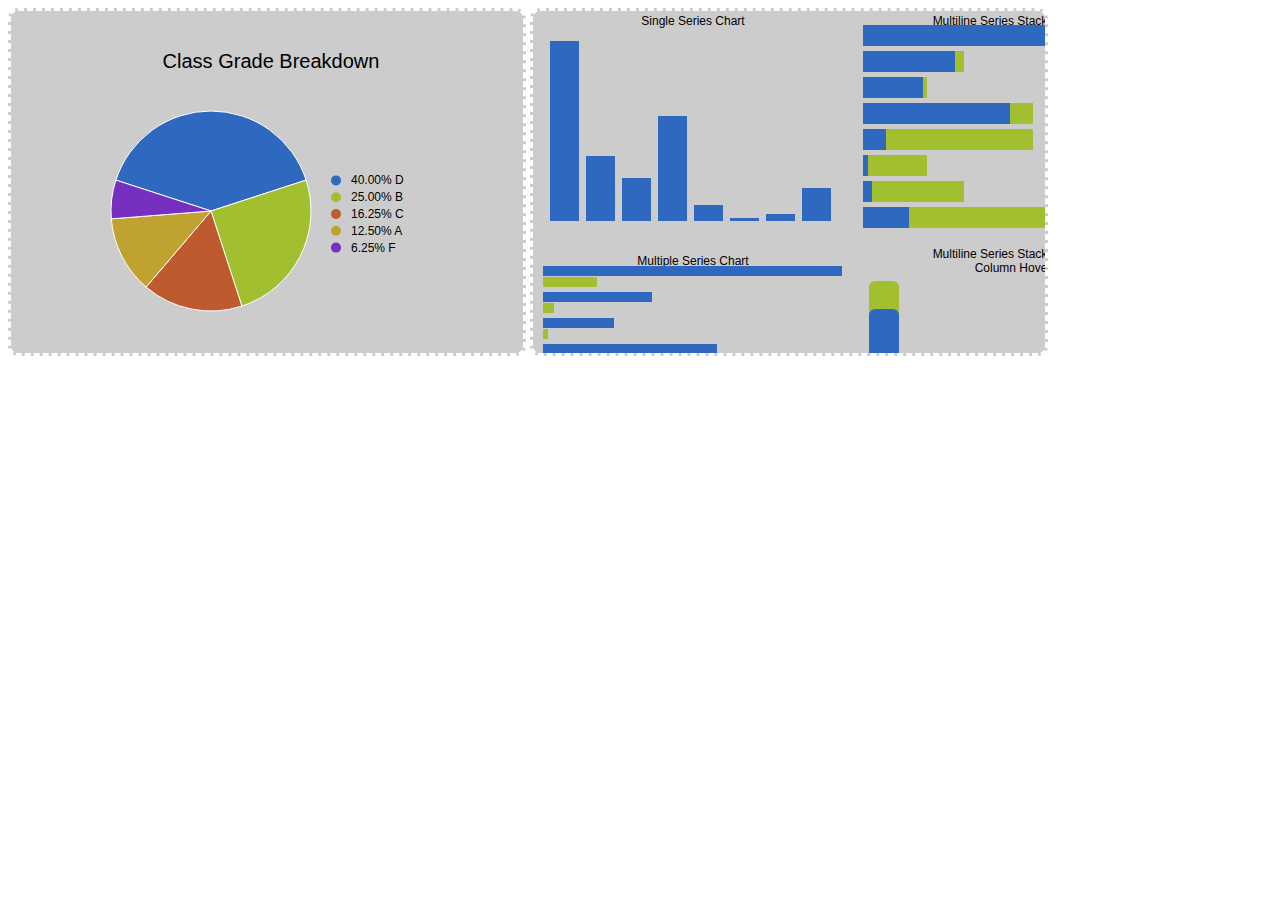
==== src/index.html @ e506d2e5 "Added some backing CSS and Graphs. Renamed "index.htm" -> "index.html" | I find .htm incorrect, even" ====
<!DOCTYPE html PUBLIC "-//W3C//DTD XHTML 1.0 Transitional//EN" "http://www.w3.org/TR/xhtml1/DTD/xhtml1-transitional.dtd">
<html xmlns="http://www.w3.org/1999/xhtml">
    <head>
        <meta http-equiv="Cache-Control" content="No-Cache" />
        <meta http-equiv="Content-Type" content="text/html; charset=utf-8" />

        <link rel="stylesheet" type="text/css" href="style.css" />

        <!-- jQuery and Plugins -->
        <script language="javascript" type="text/javascript" src="jQuery.js"></script>
        <!-- End jQuery and Plugins -->

        <!-- RaphaelJS + g.RaphaelJS for graphs -->
        <script language="javascript" type="text/javascript" src="lib/raphael-min.js"></script>
        <script language="javascript" type="text/javascript" src="lib/g.raphael-min.js"></script>
        <script language="javascript" type="text/javascript" src="lib/g.bar-min.js"></script>
        <script language="javascript" type="text/javascript" src="lib/g.dot-min.js"></script>
        <script language="javascript" type="text/javascript" src="lib/g.line-min.js"></script>
        <script language="javascript" type="text/javascript" src="lib/g.pie-min.js"></script>
        <!-- End RaphaelJS + g.RaphaelJS -->

        <!-- Our Stuff -->
        <script language="javascript" type="text/javascript" src="jRequest.js"></script>
        <script language="javascript" type="text/javascript">
            $(requestCSV("gradesExample.csv", getStudents))
        </script>
        <script language="javascript" type="text/javascript" src="include/graphs.js"></script>
        <title>FD2L - Grade Viewer</title>
    </head>
    <body>
        <div class="graphContainer"><div id="classBreakdown"></div></div>
        <div class="graphContainer"><div id="classStanding"></div></div>
    </body>
</html>
---- src/style.css ----
div.graphContainer {
    border-size: 1px;
    border-color: #FFF;
    border-style: dashed;
    border-radius: 10px;
    -moz-border-radius: 10px;
    -o-border-radius: 10px;
    -ms-border-radius: 10px;
    -webkit-border-radius: 10px;
    background: #CCC;
    display:inline-block;
}
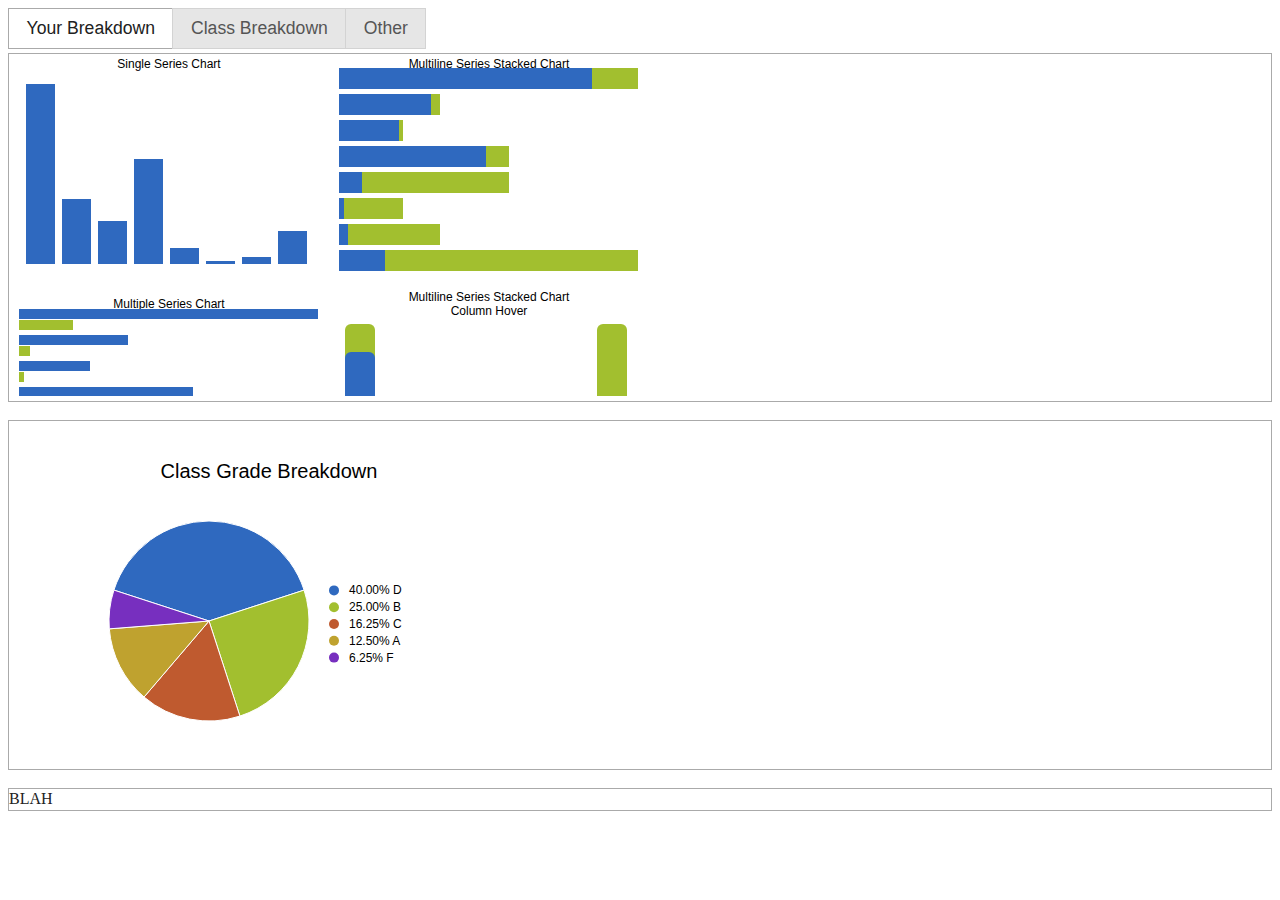
==== commit bed363db: "Refactored CSS into a new folder. Changed names to new jquery, and used jQueryUI to build the UI." ====
--- a/src/index.html
+++ b/src/index.html
@@ -1,13 +1,15 @@
-<!DOCTYPE html PUBLIC "-//W3C//DTD XHTML 1.0 Transitional//EN" "http://www.w3.org/TR/xhtml1/DTD/xhtml1-transitional.dtd">
-<html xmlns="http://www.w3.org/1999/xhtml">
+<!DOCTYPE html>
+<html>
     <head>
         <meta http-equiv="Cache-Control" content="No-Cache" />
         <meta http-equiv="Content-Type" content="text/html; charset=utf-8" />
 
-        <link rel="stylesheet" type="text/css" href="style.css" />
+        <link rel="stylesheet" type="text/css" href="css/style.css" />
+        <link rel="stylesheet" tyep="text/css" href="css/jquery-ui-1.8.18.custom.css" />
 
         <!-- jQuery and Plugins -->
-        <script language="javascript" type="text/javascript" src="jQuery.js"></script>
+        <script language="javascript" type="text/javascript" src="lib/jquery-1.7.1.min.js"></script>
+        <script language="javascript" type="text/javascript" src="lib/jquery-ui-1.8.18.custom.min.js"></script>
         <!-- End jQuery and Plugins -->
 
         <!-- RaphaelJS + g.RaphaelJS for graphs -->
@@ -20,15 +22,24 @@
         <!-- End RaphaelJS + g.RaphaelJS -->
 
         <!-- Our Stuff -->
-        <script language="javascript" type="text/javascript" src="jRequest.js"></script>
+        <script language="javascript" type="text/javascript" src="include/jRequest.js"></script>
         <script language="javascript" type="text/javascript">
-            $(requestCSV("gradesExample.csv", getStudents))
+            $(requestCSV("gradesExampleFixed.csv", getStudents))
         </script>
         <script language="javascript" type="text/javascript" src="include/graphs.js"></script>
         <title>FD2L - Grade Viewer</title>
     </head>
     <body>
-        <div class="graphContainer"><div id="classBreakdown"></div></div>
-        <div class="graphContainer"><div id="classStanding"></div></div>
+        <div id="menu">
+            <div id="menuspan">
+                <input type="radio" id="yb" name="menu" value="yb" checked="checked" /><label for="yb">Your Breakdown</label>
+                <input type="radio" id="cb" name="menu" value="cb" /><label for="cb">Class Breakdown</label>
+                <input type="radio" id="other" name="menu" value="other" /><label for="other">Other</label>
+            </div>
+        </div>
+        <div id="yourbreakdown" class="ui-helper-reset ui-widget-content ui-corner-bottom graphContainer"><div id="yourStanding"></div></div><br />
+        <div id="classbreakdown" class="ui-helper-reset ui-widget-content ui-corner-bottom graphContainer"><div id="classStanding"></div></div><br />
+        <div id="otherBreakdown" class="ui-helper-reset ui-widget-content ui-corner-bottom graphContainer">BLAH</div>
+
     </body>
 </html>
--- a/src/css/style.css
+++ b/src/css/style.css
@@ -0,0 +1,22 @@
+.graph2Container {
+    width: 460px;
+}
+
+#menuspan {
+    display: inline-block;
+    margin: 0 auto;
+}
+
+#menu ul {
+    list-style-type: none;
+    margin: 0 auto;
+}
+
+.menuItem{
+    background: #CFCFCF;
+    border-size: 1px;
+    border-style: dotted;
+    border-color: #000;
+    padding: 5px;
+
+}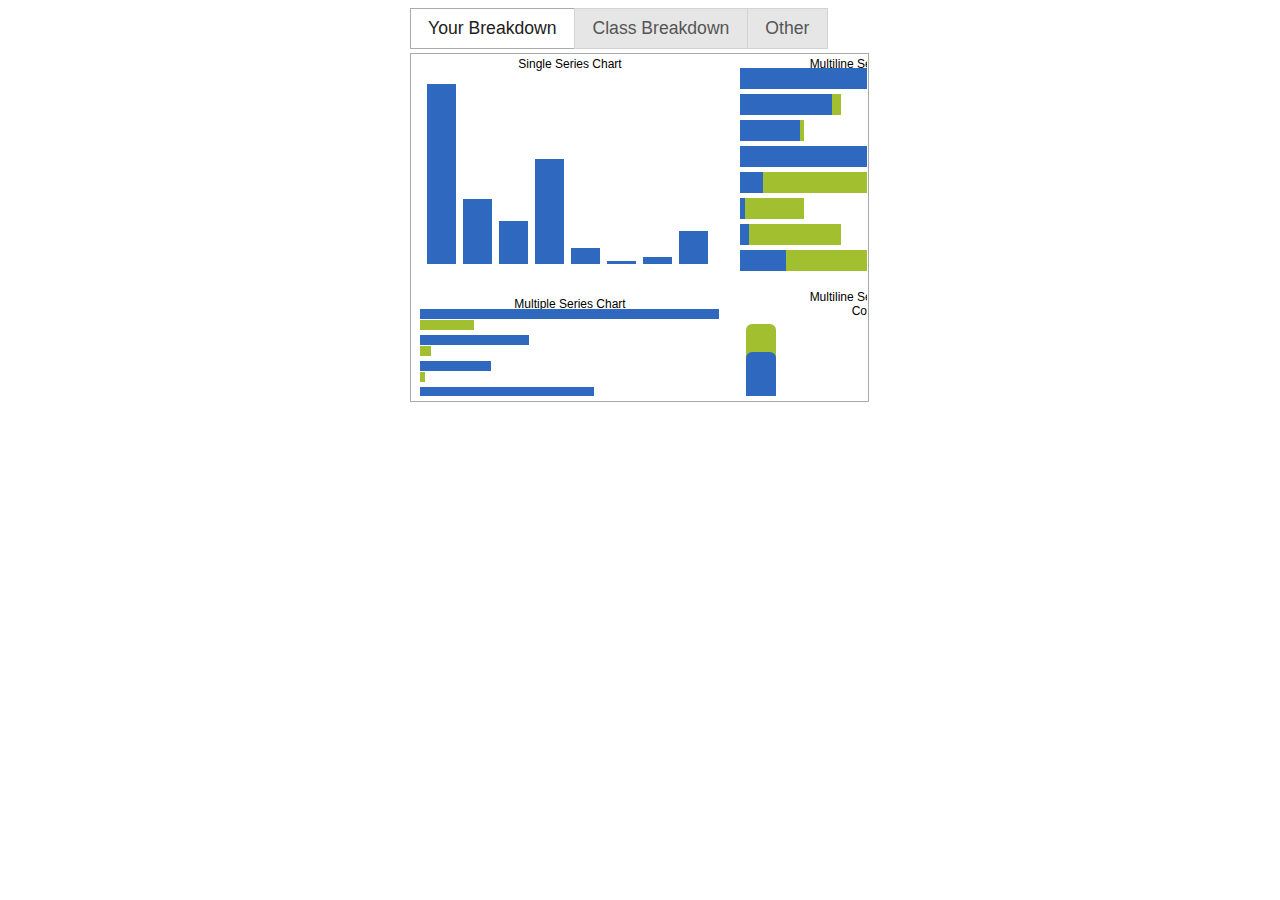
==== commit 21a994ed: "Added Frontend data test. HTML can not be tested unless we add a copy of the final HTML to the tests" ====
--- a/src/index.html
+++ b/src/index.html
@@ -24,22 +24,23 @@
         <!-- Our Stuff -->
         <script language="javascript" type="text/javascript" src="include/jRequest.js"></script>
         <script language="javascript" type="text/javascript">
-            $(requestCSV("gradesExampleFixed.csv", getStudents))
+            $(requestCSV("gradesExampleFixed.csv", getSection))
         </script>
         <script language="javascript" type="text/javascript" src="include/graphs.js"></script>
         <title>FD2L - Grade Viewer</title>
     </head>
     <body>
-        <div id="menu">
-            <div id="menuspan">
-                <input type="radio" id="yb" name="menu" value="yb" checked="checked" /><label for="yb">Your Breakdown</label>
-                <input type="radio" id="cb" name="menu" value="cb" /><label for="cb">Class Breakdown</label>
-                <input type="radio" id="other" name="menu" value="other" /><label for="other">Other</label>
-            </div>
-        </div>
-        <div id="yourbreakdown" class="ui-helper-reset ui-widget-content ui-corner-bottom graphContainer"><div id="yourStanding"></div></div><br />
-        <div id="classbreakdown" class="ui-helper-reset ui-widget-content ui-corner-bottom graphContainer"><div id="classStanding"></div></div><br />
-        <div id="otherBreakdown" class="ui-helper-reset ui-widget-content ui-corner-bottom graphContainer">BLAH</div>
-
+		<div id="container">
+			<div id="menu">
+				<div id="menuspan">
+					<input type="radio" id="yb" name="menu" value="yb" checked="checked" /><label for="yb">Your Breakdown</label>
+					<input type="radio" id="cb" name="menu" value="cb" /><label for="cb">Class Breakdown</label>
+					<input type="radio" id="other" name="menu" value="other" /><label for="other">Other</label>
+				</div>
+			</div>
+			<div id="yourbreakdown" class="ui-helper-reset ui-widget-content ui-corner-bottom graphContainer" checked="checked"><div id="yourStanding"></div></div><br />
+			<div id="classbreakdown" class="ui-helper-reset ui-widget-content ui-corner-bottom graphContainer"><div id="classStanding"></div></div><br />
+			<div id="otherBreakdown" class="ui-helper-reset ui-widget-content ui-corner-bottom graphContainer">BLAH</div>
+		</div>
     </body>
 </html>
--- a/src/css/style.css
+++ b/src/css/style.css
@@ -1,22 +1,13 @@
-.graph2Container {
-    width: 460px;
+#container {
+	width: 461px;
+	margin: 0 auto;
 }
 
+.graphContainer {
+	width: 457px;
+	display: inline-block;
+}
 #menuspan {
     display: inline-block;
     margin: 0 auto;
-}
-
-#menu ul {
-    list-style-type: none;
-    margin: 0 auto;
-}
-
-.menuItem{
-    background: #CFCFCF;
-    border-size: 1px;
-    border-style: dotted;
-    border-color: #000;
-    padding: 5px;
-
 }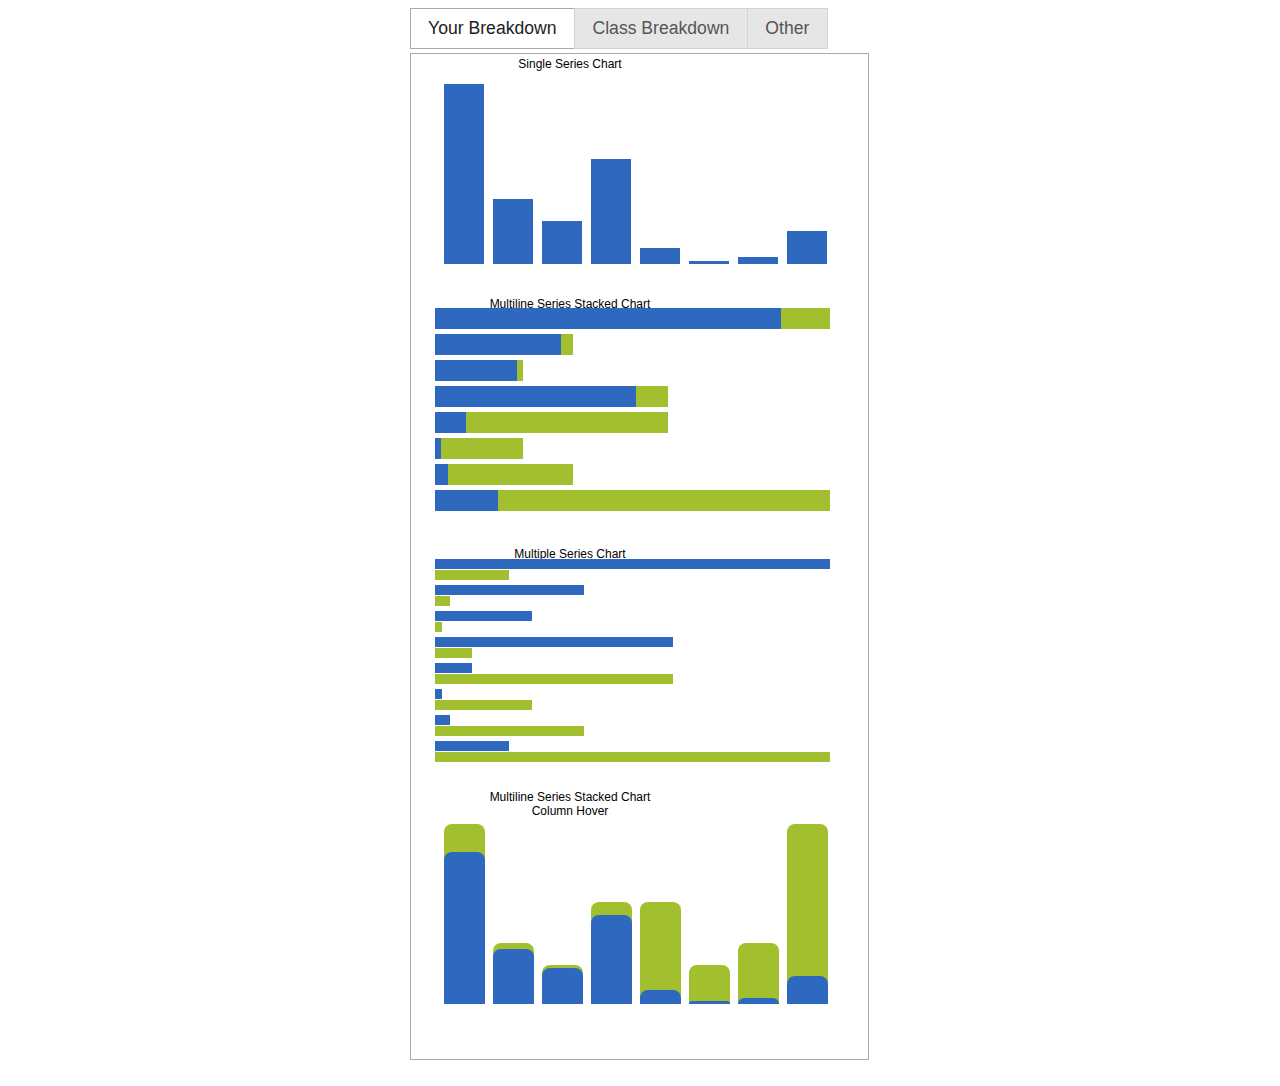
==== commit 5919bc1c: "Fixed up some of the non-data graphs so I can get positioning and changed Other to a Pie Chart." ====
--- a/src/index.html
+++ b/src/index.html
@@ -23,8 +23,29 @@
 
         <!-- Our Stuff -->
         <script language="javascript" type="text/javascript" src="include/jRequest.js"></script>
+        <script language="javascript" type="text/javascript" src="include/gradeStats.js"></script>
         <script language="javascript" type="text/javascript">
-            $(requestCSV("gradesExampleFixed.csv", getSection))
+            //$(requestCSV("gradesExampleFixed.csv", getSection));
+            var lsection;
+            var cMean;
+            var cMedian;
+            var cRange;
+
+            var studentLetterGrade;
+            var studentTotalGrade;
+            var classTotalGrades;
+            $(requestCSV("gradesExampleFixed.csv", function(data) {
+                lsection = getSection(data);
+                cMean = classMean(lsection);
+                cMedian = classMedian(lsection);
+                cRange = classRange(lsection);
+
+                studentLetterGrade = getLetterGrade("kj5",lsection);
+                //cstudentTotalGrade = getTotalGrade("kj5",lsection);
+                classTotalGrades = getTotalGrades(lsection);
+                drawClassGradeBreakdown(filterClassTotalGrades(classTotalGrades));
+                drawOtherGradeBreakdown(filterClassTotalGrades(classTotalGrades));
+            }));
         </script>
         <script language="javascript" type="text/javascript" src="include/graphs.js"></script>
         <title>FD2L - Grade Viewer</title>
@@ -40,7 +61,7 @@
 			</div>
 			<div id="yourbreakdown" class="ui-helper-reset ui-widget-content ui-corner-bottom graphContainer" checked="checked"><div id="yourStanding"></div></div><br />
 			<div id="classbreakdown" class="ui-helper-reset ui-widget-content ui-corner-bottom graphContainer"><div id="classStanding"></div></div><br />
-			<div id="otherBreakdown" class="ui-helper-reset ui-widget-content ui-corner-bottom graphContainer">BLAH</div>
+			<div id="otherBreakdown" class="ui-helper-reset ui-widget-content ui-corner-bottom graphContainer"><div id="otherStanding"></div></div>
 		</div>
     </body>
 </html>
--- a/src/css/style.css
+++ b/src/css/style.css
@@ -10,4 +10,8 @@
 #menuspan {
     display: inline-block;
     margin: 0 auto;
+}
+
+.graphContainerY {
+    height: 780px;
 }